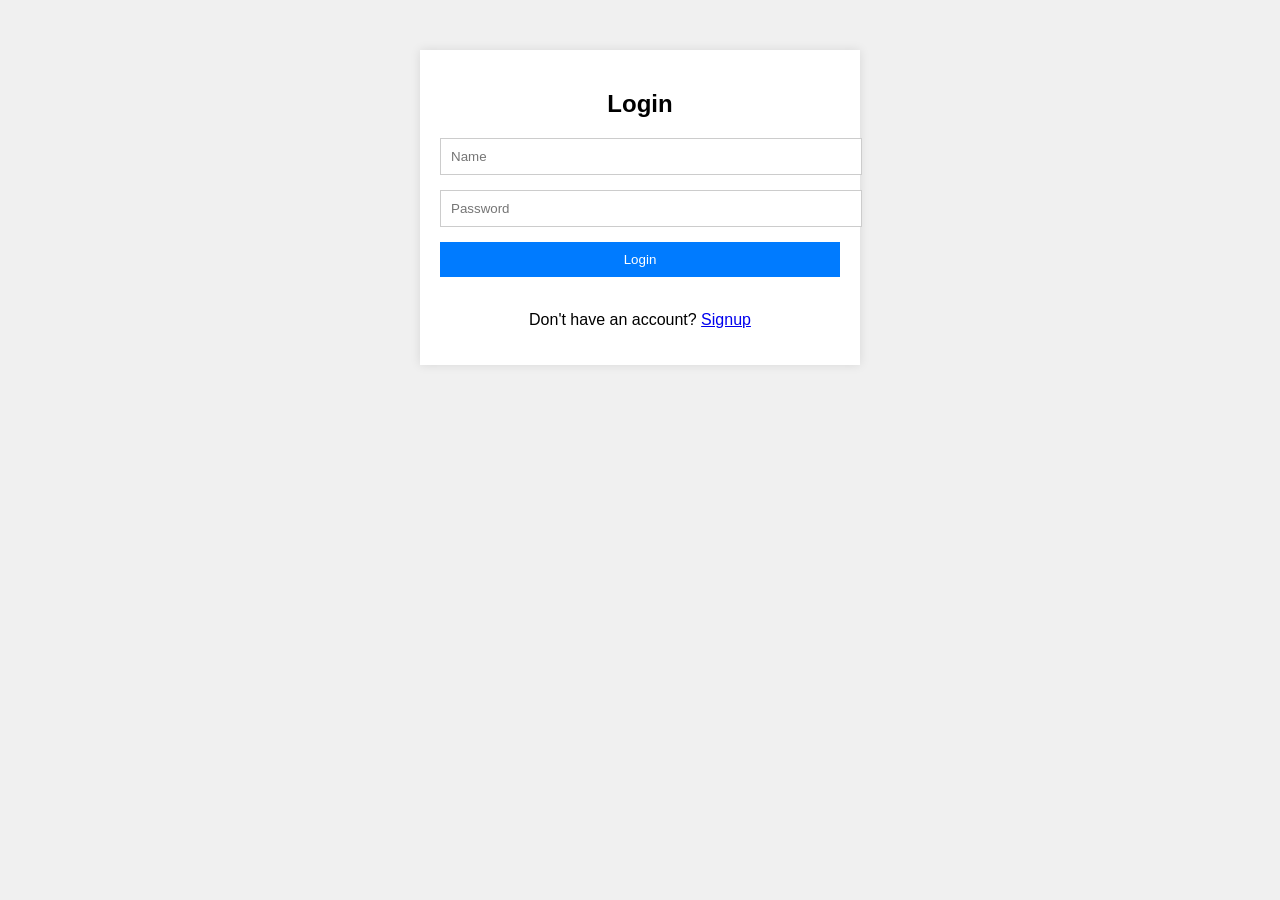
==== index.html @ 3401013b "改名login.html->index.html 便于上传github page" ====
<!DOCTYPE html>
<html lang="en">

    <head>
        <meta charset="UTF-8">
        <meta name="viewport" content="width=device-width, initial-scale=1.0">
        <title>Login / Signup</title>
        <link rel="stylesheet" href="login.css">
    </head>

    <body>
        <div class="custom-alert" id="customAlert">
            <div class="message"></div>
            <div class="countdown"></div>
        </div>
        <div class="container">
            <!-- 登录 -->
            <form id="loginForm" class="form">
                <h2>Login</h2>
                <input id="text" type="text" placeholder="Name"required>
                <input id="password" type="password" placeholder="Password"required>
                <button type="button" onclick="login()">Login</button>
                <div id="loginResult"></div>
                <br>
                <p>Don't have an account? <a href="#" id="signupLink">Signup</a></p>
            </form>
            <!-- 注册 -->
            <form id="signupForm" class="form hidden">
                <h2>Signup</h2>
                <input id="text-signup" type="text" placeholder="Name"required>
                <input id="password-signup" type="password" placeholder="Password"
                    oninput="checkPasswordStrength(this.value)"required>
                <!-- 密码强度条 -->
                <div class="psc">
                    <div id="strength"></div>
                    <div style="margin: 8px;">a</div>
                    <div style="margin: 8px;">a</div>
                    <div style="margin: 8px;">a</div>
                </div>
                <button type="button" onclick="signup()">Signup</button>
                <p>Already have an account? <a href="#" id="loginLink">Login</a></p>
            </form>
        </div>

        <script src="login.js"></script>
    </body>

</html>
---- login.css ----
/* styles.css */
body {
    font-family: Arial, sans-serif;
    background-color: #f0f0f0;
}

.container {
    width: 100%;
    max-width: 400px;
    margin: 50px auto;
    padding: 20px;
    background-color: white;
    box-shadow: 0 0 10px rgba(0, 0, 0, 0.1);
}

.form {
    display: none;
}

.form h2 {
    text-align: center;
}

.form input {
    display: block;
    width: 100%;
    padding: 10px;
    margin-bottom: 15px;
    border: 1px solid #ccc;
}

.form button {
    display: block;
    width: 100%;
    padding: 10px;
    background-color: #007bff;
    color: white;
    border: none;
    cursor: pointer;
}

.form p {
    text-align: center;
}

.hidden {
    display: none;
}

.psc{
    display: flex;
    justify-content: center;
}
/* 模拟alert */
.custom-alert {
    display: none;
    position: fixed;
    top: 50%;
    left: 50%;
    transform: translate(-50%, -50%);
    background-color: white;
    border: 1px solid #ccc;
    padding: 20px;
    z-index: 1000;
}
.custom-alert .message {
    margin-bottom: 10px;
}
.custom-alert .countdown {
    text-align: right;
}
.overlay {
    position: fixed;
    top: 0;
    left: 0;
    width: 100%;
    height: 100%;
    background-color: rgba(0, 0, 0, 0.5);
    z-index: 999;
}
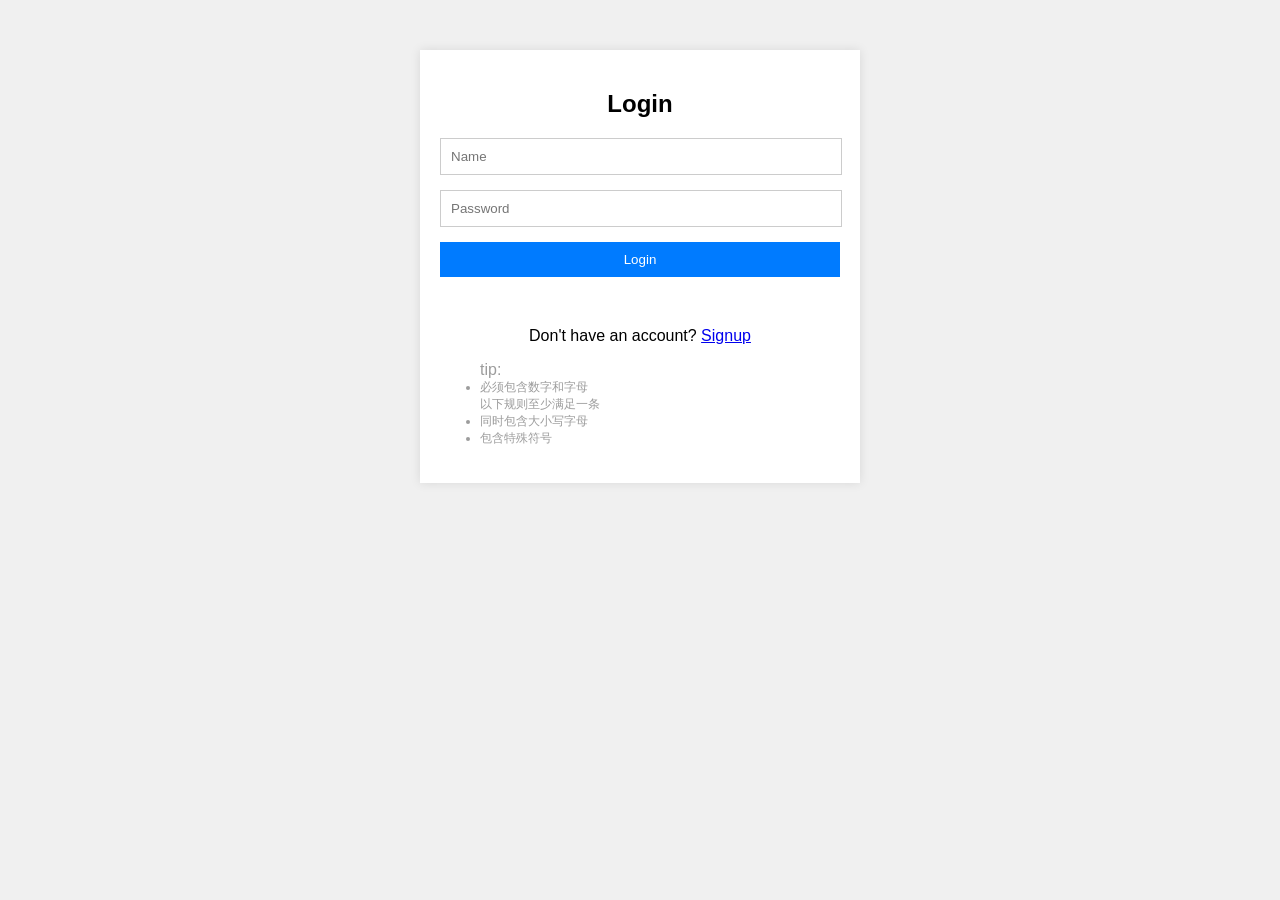
==== commit 745995ce: "修改注册时密码可行性规则，完善样式" ====
--- a/index.html
+++ b/index.html
@@ -17,9 +17,10 @@
             <!-- 登录 -->
             <form id="loginForm" class="form">
                 <h2>Login</h2>
-                <input id="text" type="text" placeholder="Name"required>
-                <input id="password" type="password" placeholder="Password"required>
+                <input id="text" type="text" placeholder="Name" required>
+                <input id="password" type="password" placeholder="Password" required>
                 <button type="button" onclick="login()">Login</button>
+                <div style="height: 16px;"></div>
                 <div id="loginResult"></div>
                 <br>
                 <p>Don't have an account? <a href="#" id="signupLink">Signup</a></p>
@@ -27,9 +28,10 @@
             <!-- 注册 -->
             <form id="signupForm" class="form hidden">
                 <h2>Signup</h2>
-                <input id="text-signup" type="text" placeholder="Name"required>
+                <input id="text-signup" type="text" placeholder="Name" required>
                 <input id="password-signup" type="password" placeholder="Password"
-                    oninput="checkPasswordStrength(this.value)"required>
+                    oninput="checkPasswordStrength(this.value)" required>
+                <button type="button" onclick="signup()">Signup</button>
                 <!-- 密码强度条 -->
                 <div class="psc">
                     <div id="strength"></div>
@@ -37,9 +39,14 @@
                     <div style="margin: 8px;">a</div>
                     <div style="margin: 8px;">a</div>
                 </div>
-                <button type="button" onclick="signup()">Signup</button>
                 <p>Already have an account? <a href="#" id="loginLink">Login</a></p>
             </form>
+            <ul style="color: rgb(57,57,57,0.5);">tip:
+                <li class="tip">必须包含数字和字母</li>
+                <div class="tip">以下规则至少满足一条</div>
+                <li class="tip">同时包含大小写字母</li>
+                <li class="tip">包含特殊符号</li>
+            </ul>
         </div>
 
         <script src="login.js"></script>
--- a/login.css
+++ b/login.css
@@ -23,7 +23,7 @@
 
 .form input {
     display: block;
-    width: 100%;
+    width: 95%;
     padding: 10px;
     margin-bottom: 15px;
     border: 1px solid #ccc;
@@ -77,4 +77,8 @@
     height: 100%;
     background-color: rgba(0, 0, 0, 0.5);
     z-index: 999;
+}
+.tip{
+    font-size: 12px;
+    color:rgba(57, 57, 57, 0.5);
 }
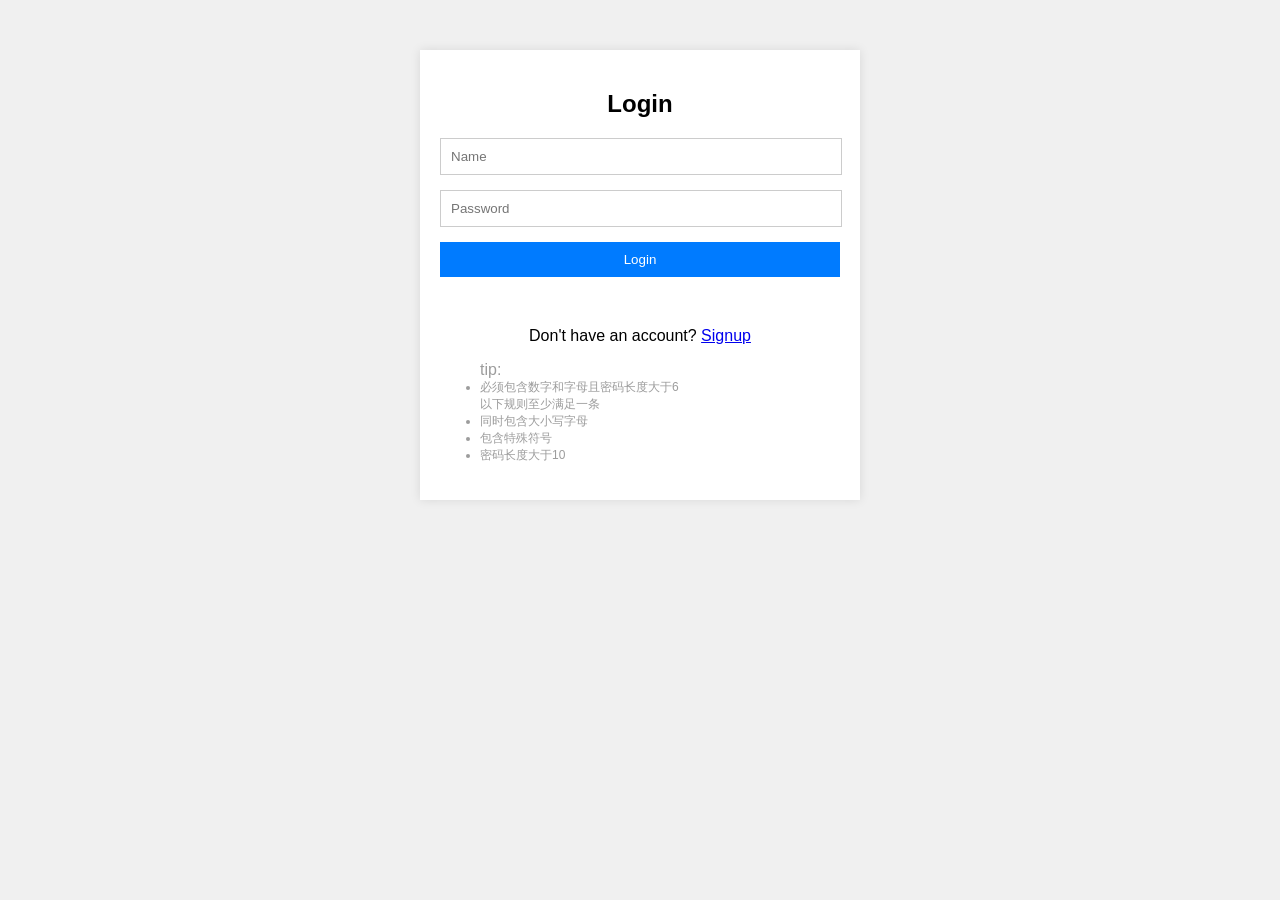
==== commit c936c9d2: "完善密码强度条 未使用css优化" ====
--- a/index.html
+++ b/index.html
@@ -20,7 +20,7 @@
                 <input id="text" type="text" placeholder="Name" required>
                 <input id="password" type="password" placeholder="Password" required>
                 <button type="button" onclick="login()">Login</button>
-                <div style="height: 16px;"></div>
+                <div style="height:16px;"></div>
                 <div id="loginResult"></div>
                 <br>
                 <p>Don't have an account? <a href="#" id="signupLink">Signup</a></p>
@@ -33,19 +33,18 @@
                     oninput="checkPasswordStrength(this.value)" required>
                 <button type="button" onclick="signup()">Signup</button>
                 <!-- 密码强度条 -->
-                <div class="psc">
-                    <div id="strength"></div>
-                    <div style="margin: 8px;">a</div>
-                    <div style="margin: 8px;">a</div>
-                    <div style="margin: 8px;">a</div>
+                <div class="psc" style="margin-top:16px; width: 300px;">
+                    <div id="strength" style="margin-left:90px;font-size:14px;margin-right:8px;display: flex"> </div>
+                    <div id='bar' style="height: 18px;background-color: brown;display: flex"></div>
                 </div>
                 <p>Already have an account? <a href="#" id="loginLink">Login</a></p>
             </form>
             <ul style="color: rgb(57,57,57,0.5);">tip:
-                <li class="tip">必须包含数字和字母</li>
+                <li class="tip">必须包含数字和字母且密码长度大于6</li>
                 <div class="tip">以下规则至少满足一条</div>
                 <li class="tip">同时包含大小写字母</li>
                 <li class="tip">包含特殊符号</li>
+                <li class="tip">密码长度大于10</li>
             </ul>
         </div>
 
